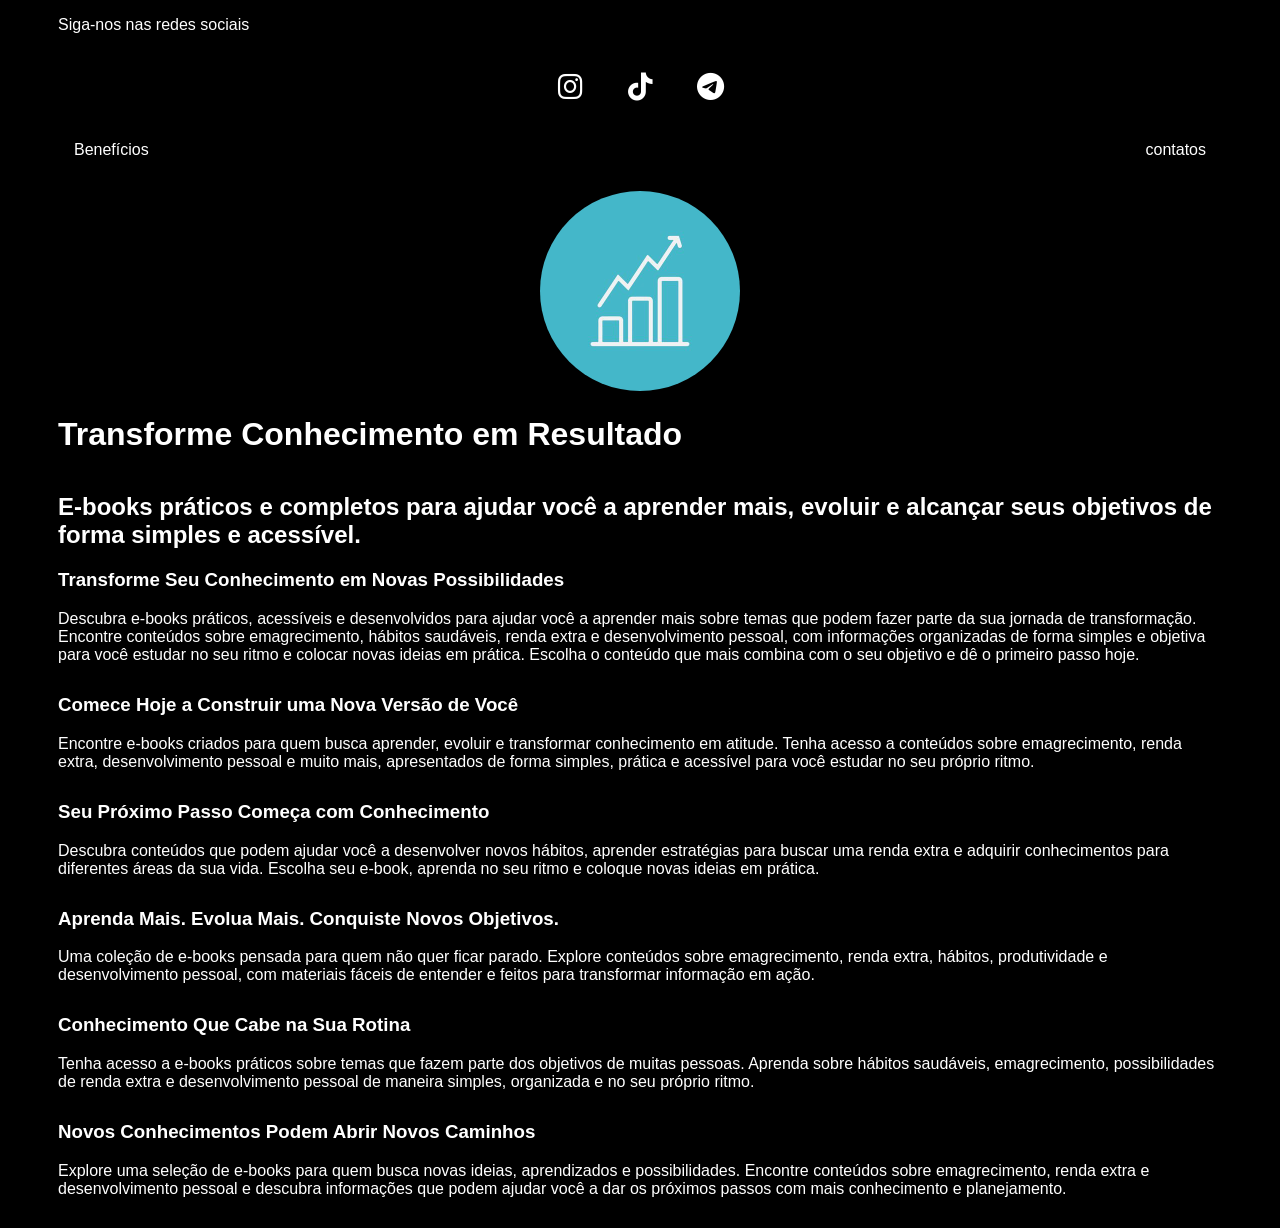
==== index.html @ dc4a3bb4 "Meu primeiro site" ====
<!DOCTYPE html>
<html lang="en">
<head>
    <meta charset="UTF-8">

    <meta http-equiv="X-UA-Compatible" content="IE=edge">

    <meta name="viewport" content="width=device-width, initial-scale=1.0">

    <title>Transforme Conhecimento em Resultado</title>

    <link rel="stylesheet" href="index.css">

    <!-- Font Awesome -->
    <link rel="stylesheet"
          href="https://cdnjs.cloudflare.com/ajax/libs/font-awesome/6.5.2/css/all.min.css">
</head>

<body>
    <div class="container"
        <footer>
        <p>Siga-nos nas redes sociais</p>

        <div class="social-icons">

            <a href="https://www.instagram.com/mundo_do_e_book/" target="_blank">
                <i class="fa-brands fa-instagram"></i>
            </a>

            <a href="https://www.tiktok.com/@mundo.dos.ebooks3" target="_blank">
                <i class="fa-brands fa-tiktok"></i>
            </a>

            <a href="https://t.me/mundodosebooks" target="_blank">
    <i class="fa-brands fa-telegram"></i>
            </a>
        </div>
    </footer>
</html>
  <nav>
    <ul>
        <li>
            <a href=file:///c%3A/Users/GAMER/Documents/easy-portfolio/index.html>Benefícios</a>
        </li>
        <li>
            <a href="contact.html">contatos</a>
        </li>
    </ul>
  </nav>

            
</nav>
  <header>
    <div class="center">
        <img src="./img/29b3nqD1_400x400.jpg" alt="">
    </div>
    <h1>Transforme Conhecimento em Resultado</h1>
    <h2>E-books práticos e completos para ajudar você a aprender mais, evoluir e alcançar seus objetivos de forma simples e acessível.
</h2>
  </header>
  <main>
<section>
    <h3>Transforme Seu Conhecimento em Novas Possibilidades</h3>
    <p>
        Descubra e-books práticos, acessíveis e desenvolvidos para ajudar você a aprender mais sobre temas que podem fazer parte da sua jornada de transformação. Encontre conteúdos sobre emagrecimento, hábitos saudáveis, renda extra e desenvolvimento pessoal, com informações organizadas de forma simples e objetiva para você estudar no seu ritmo e colocar novas ideias em prática. Escolha o conteúdo que mais combina com o seu objetivo e dê o primeiro passo hoje.
    </p>
    <h3>Comece Hoje a Construir uma Nova Versão de Você</h3>
        <p>
            Encontre e-books criados para quem busca aprender, evoluir e transformar conhecimento em atitude. Tenha acesso a conteúdos sobre emagrecimento, renda extra, desenvolvimento pessoal e muito mais, apresentados de forma simples, prática e acessível para você estudar no seu próprio ritmo.
        </p>

    <h3>Seu Próximo Passo Começa com Conhecimento</h3>
    <p>
    Descubra conteúdos que podem ajudar você a desenvolver novos hábitos, aprender estratégias para buscar uma renda extra e adquirir conhecimentos para diferentes áreas da sua vida. Escolha seu e-book, aprenda no seu ritmo e coloque novas ideias em prática.
    </p>
    <h3> Aprenda Mais. Evolua Mais. Conquiste Novos Objetivos. </h3>
        <p>
            Uma coleção de e-books pensada para quem não quer ficar parado. Explore conteúdos sobre emagrecimento, renda extra, hábitos, produtividade e desenvolvimento pessoal, com materiais fáceis de entender e feitos para transformar informação em ação.
        </p>
    <h3>Conhecimento Que Cabe na Sua Rotina</h3>
    <p>
        Tenha acesso a e-books práticos sobre temas que fazem parte dos objetivos de muitas pessoas. Aprenda sobre hábitos saudáveis, emagrecimento, possibilidades de renda extra e desenvolvimento pessoal de maneira simples, organizada e no seu próprio ritmo.
    </p>
    <h3>Novos Conhecimentos Podem Abrir Novos Caminhos</h3>
    <p>
        Explore uma seleção de e-books para quem busca novas ideias, aprendizados e possibilidades. Encontre conteúdos sobre emagrecimento, renda extra e desenvolvimento pessoal e descubra informações que podem ajudar você a dar os próximos passos com mais conhecimento e planejamento.
    </p>
</section>
  </main>
    </div>

</body>
</html>
---- index.css ----
body {
color:white;
background-color: #202124;
font-family: Arial, Helvetica, sans-serif;
}

ul{
    display: flex;
    justify-content: space-between;
    list-style-type: none;
    align-items: center;
    padding: 16px
    ;
}

a{
    color: white;
    text-decoration: none;
}
img {
width: 200px;
height: 200px;
border-radius: 50%;
}

.center {
    text-align: center;
}

p{
font-family: Arial, Helvetica, sans-serif
}
h1 {
    margin-bottom: 30px;
}

h2 {
    margin-bottom: 20px;
}

p {
    margin-bottom: 25px;
}
h1 {
    margin-bottom: 40px;
}

p {
    margin-bottom: 30px;
}
footer {
    width: 100%;
    text-align: center;
}

.social-icons {
    display: flex;
    justify-content: center;
    align-items: center;
    gap: 25px;
    width: 100%;
    margin-left: auto;
    margin-right: auto;
}


.social-icons a {
    display: flex;
    justify-content: center;
    align-items: center;
    width: 45px;
    height: 45px;
    font-size: 28px;
}

.container{
    padding: 0px 50px;
}
nav a:hover{
color:5BBE42;
}
body {
    background-color: black; color: white;
}
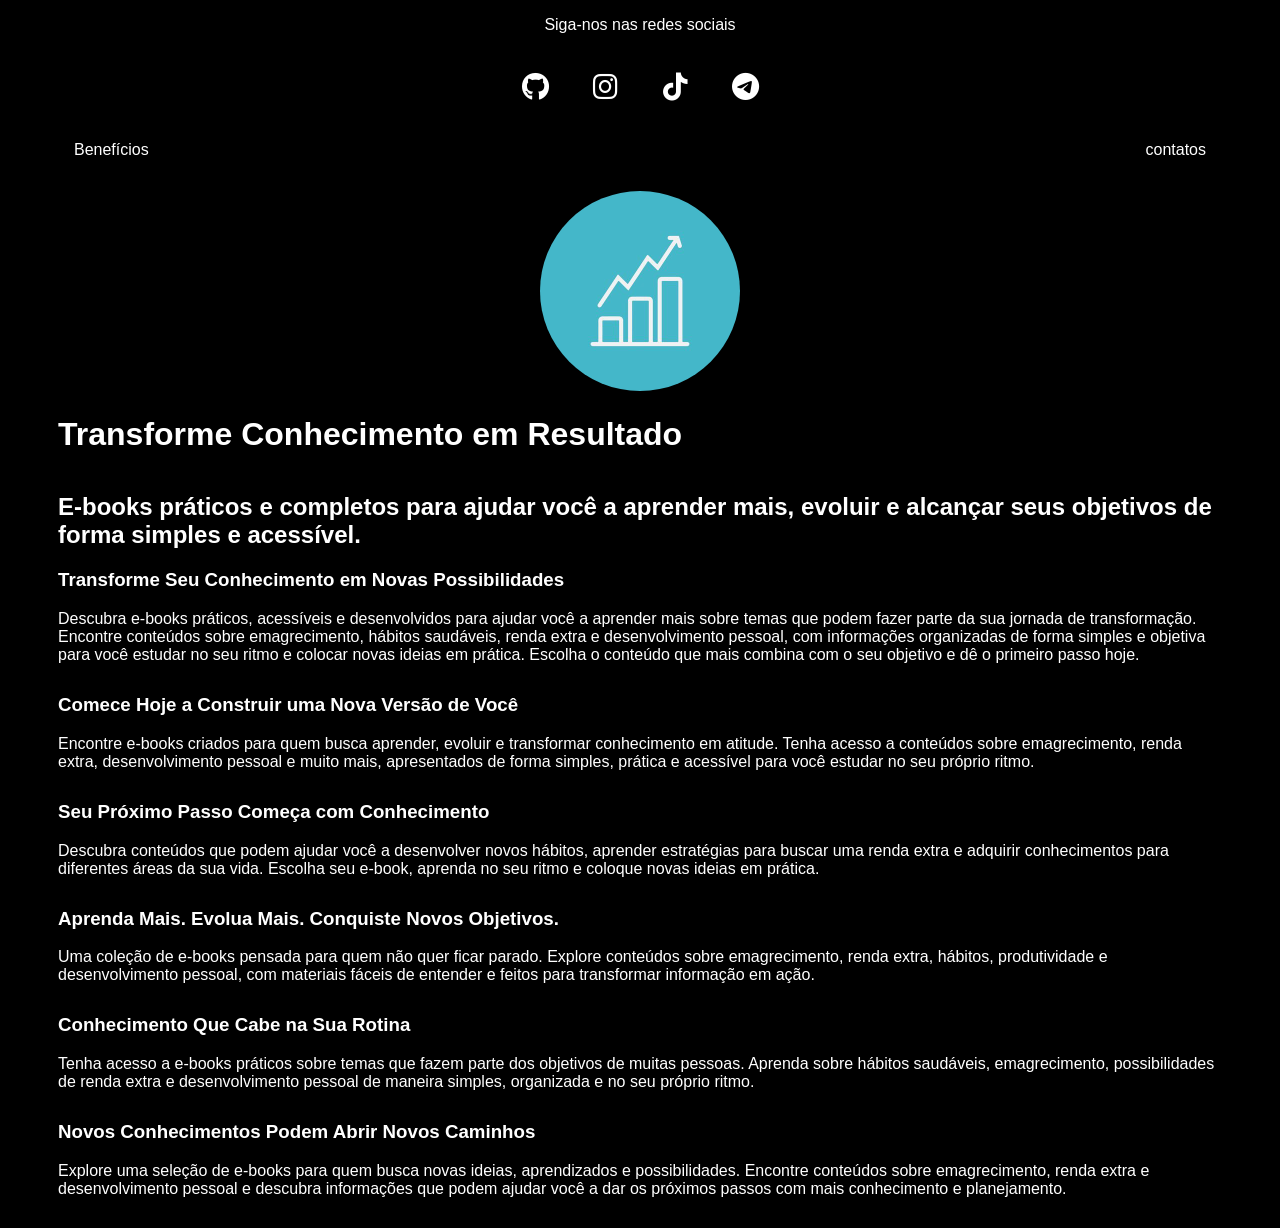
==== commit 8a9faa5a: "Add files via upload" ====
--- a/index.html
+++ b/index.html
@@ -1,93 +1,96 @@
-<!DOCTYPE html>
-<html lang="en">
-<head>
-    <meta charset="UTF-8">
-
-    <meta http-equiv="X-UA-Compatible" content="IE=edge">
-
-    <meta name="viewport" content="width=device-width, initial-scale=1.0">
-
-    <title>Transforme Conhecimento em Resultado</title>
-
-    <link rel="stylesheet" href="index.css">
-
-    <!-- Font Awesome -->
-    <link rel="stylesheet"
-          href="https://cdnjs.cloudflare.com/ajax/libs/font-awesome/6.5.2/css/all.min.css">
-</head>
-
-<body>
-    <div class="container"
-        <footer>
-        <p>Siga-nos nas redes sociais</p>
-
-        <div class="social-icons">
-
-            <a href="https://www.instagram.com/mundo_do_e_book/" target="_blank">
-                <i class="fa-brands fa-instagram"></i>
-            </a>
-
-            <a href="https://www.tiktok.com/@mundo.dos.ebooks3" target="_blank">
-                <i class="fa-brands fa-tiktok"></i>
-            </a>
-
-            <a href="https://t.me/mundodosebooks" target="_blank">
-    <i class="fa-brands fa-telegram"></i>
-            </a>
-        </div>
-    </footer>
-</html>
-  <nav>
-    <ul>
-        <li>
-            <a href=file:///c%3A/Users/GAMER/Documents/easy-portfolio/index.html>Benefícios</a>
-        </li>
-        <li>
-            <a href="contact.html">contatos</a>
-        </li>
-    </ul>
-  </nav>
-
-            
-</nav>
-  <header>
-    <div class="center">
-        <img src="./img/29b3nqD1_400x400.jpg" alt="">
-    </div>
-    <h1>Transforme Conhecimento em Resultado</h1>
-    <h2>E-books práticos e completos para ajudar você a aprender mais, evoluir e alcançar seus objetivos de forma simples e acessível.
-</h2>
-  </header>
-  <main>
-<section>
-    <h3>Transforme Seu Conhecimento em Novas Possibilidades</h3>
-    <p>
-        Descubra e-books práticos, acessíveis e desenvolvidos para ajudar você a aprender mais sobre temas que podem fazer parte da sua jornada de transformação. Encontre conteúdos sobre emagrecimento, hábitos saudáveis, renda extra e desenvolvimento pessoal, com informações organizadas de forma simples e objetiva para você estudar no seu ritmo e colocar novas ideias em prática. Escolha o conteúdo que mais combina com o seu objetivo e dê o primeiro passo hoje.
-    </p>
-    <h3>Comece Hoje a Construir uma Nova Versão de Você</h3>
-        <p>
-            Encontre e-books criados para quem busca aprender, evoluir e transformar conhecimento em atitude. Tenha acesso a conteúdos sobre emagrecimento, renda extra, desenvolvimento pessoal e muito mais, apresentados de forma simples, prática e acessível para você estudar no seu próprio ritmo.
-        </p>
-
-    <h3>Seu Próximo Passo Começa com Conhecimento</h3>
-    <p>
-    Descubra conteúdos que podem ajudar você a desenvolver novos hábitos, aprender estratégias para buscar uma renda extra e adquirir conhecimentos para diferentes áreas da sua vida. Escolha seu e-book, aprenda no seu ritmo e coloque novas ideias em prática.
-    </p>
-    <h3> Aprenda Mais. Evolua Mais. Conquiste Novos Objetivos. </h3>
-        <p>
-            Uma coleção de e-books pensada para quem não quer ficar parado. Explore conteúdos sobre emagrecimento, renda extra, hábitos, produtividade e desenvolvimento pessoal, com materiais fáceis de entender e feitos para transformar informação em ação.
-        </p>
-    <h3>Conhecimento Que Cabe na Sua Rotina</h3>
-    <p>
-        Tenha acesso a e-books práticos sobre temas que fazem parte dos objetivos de muitas pessoas. Aprenda sobre hábitos saudáveis, emagrecimento, possibilidades de renda extra e desenvolvimento pessoal de maneira simples, organizada e no seu próprio ritmo.
-    </p>
-    <h3>Novos Conhecimentos Podem Abrir Novos Caminhos</h3>
-    <p>
-        Explore uma seleção de e-books para quem busca novas ideias, aprendizados e possibilidades. Encontre conteúdos sobre emagrecimento, renda extra e desenvolvimento pessoal e descubra informações que podem ajudar você a dar os próximos passos com mais conhecimento e planejamento.
-    </p>
-</section>
-  </main>
-    </div>
-
-</body>
+<!DOCTYPE html>
+<html lang="en">
+<head>
+    <meta charset="UTF-8">
+
+    <meta http-equiv="X-UA-Compatible" content="IE=edge">
+
+    <meta name="viewport" content="width=device-width, initial-scale=1.0">
+
+    <title>Transforme Conhecimento em Resultado</title>
+
+    <link rel="stylesheet" href="index.css">
+
+    <!-- Font Awesome -->
+    <link rel="stylesheet"
+          href="https://cdnjs.cloudflare.com/ajax/libs/font-awesome/6.5.2/css/all.min.css">
+</head>
+
+<body>
+    <div class="container">
+        <footer>
+        <p>Siga-nos nas redes sociais</p>            
+
+        <div class="social-icons">
+
+            <a href="https://github.com/noahsousacontato-oss" target="_blank">
+    <i class="fa-brands fa-github"></i>
+</a>
+
+            <a href="https://www.instagram.com/mundo_do_e_book/" target="_blank">
+                <i class="fa-brands fa-instagram"></i>
+            </a>
+
+            <a href="https://www.tiktok.com/@mundo.dos.ebooks3" target="_blank">
+                <i class="fa-brands fa-tiktok"></i>
+            </a>
+
+            <a href="https://t.me/mundodosebooks" target="_blank">
+    <i class="fa-brands fa-telegram"></i>
+            </a>
+        </div>
+    </footer>
+</html>
+  <nav>
+    <ul>
+        <li>
+            <a href=file:///c%3A/Users/GAMER/Documents/easy-portfolio/index.html>Benefícios</a>
+        </li>
+        <li>
+            <a href="contact.html">contatos</a>
+        </li>
+    </ul>
+  </nav>
+
+            
+</nav>
+  <header>
+    <div class="center">
+        <img src="./img/29b3nqD1_400x400.jpg" alt="">
+    </div>
+    <h1>Transforme Conhecimento em Resultado</h1>
+    <h2>E-books práticos e completos para ajudar você a aprender mais, evoluir e alcançar seus objetivos de forma simples e acessível.
+</h2>
+  </header>
+  <main>
+<section>
+    <h3>Transforme Seu Conhecimento em Novas Possibilidades</h3>
+    <p>
+        Descubra e-books práticos, acessíveis e desenvolvidos para ajudar você a aprender mais sobre temas que podem fazer parte da sua jornada de transformação. Encontre conteúdos sobre emagrecimento, hábitos saudáveis, renda extra e desenvolvimento pessoal, com informações organizadas de forma simples e objetiva para você estudar no seu ritmo e colocar novas ideias em prática. Escolha o conteúdo que mais combina com o seu objetivo e dê o primeiro passo hoje.
+    </p>
+    <h3>Comece Hoje a Construir uma Nova Versão de Você</h3>
+        <p>
+            Encontre e-books criados para quem busca aprender, evoluir e transformar conhecimento em atitude. Tenha acesso a conteúdos sobre emagrecimento, renda extra, desenvolvimento pessoal e muito mais, apresentados de forma simples, prática e acessível para você estudar no seu próprio ritmo.
+        </p>
+
+    <h3>Seu Próximo Passo Começa com Conhecimento</h3>
+    <p>
+    Descubra conteúdos que podem ajudar você a desenvolver novos hábitos, aprender estratégias para buscar uma renda extra e adquirir conhecimentos para diferentes áreas da sua vida. Escolha seu e-book, aprenda no seu ritmo e coloque novas ideias em prática.
+    </p>
+    <h3> Aprenda Mais. Evolua Mais. Conquiste Novos Objetivos. </h3>
+        <p>
+            Uma coleção de e-books pensada para quem não quer ficar parado. Explore conteúdos sobre emagrecimento, renda extra, hábitos, produtividade e desenvolvimento pessoal, com materiais fáceis de entender e feitos para transformar informação em ação.
+        </p>
+    <h3>Conhecimento Que Cabe na Sua Rotina</h3>
+    <p>
+        Tenha acesso a e-books práticos sobre temas que fazem parte dos objetivos de muitas pessoas. Aprenda sobre hábitos saudáveis, emagrecimento, possibilidades de renda extra e desenvolvimento pessoal de maneira simples, organizada e no seu próprio ritmo.
+    </p>
+    <h3>Novos Conhecimentos Podem Abrir Novos Caminhos</h3>
+    <p>
+        Explore uma seleção de e-books para quem busca novas ideias, aprendizados e possibilidades. Encontre conteúdos sobre emagrecimento, renda extra e desenvolvimento pessoal e descubra informações que podem ajudar você a dar os próximos passos com mais conhecimento e planejamento.
+    </p>
+</section>
+  </main>
+    </div>
+</body>
 </html>
--- a/index.css
+++ b/index.css
@@ -1,84 +1,105 @@
-body {
-color:white;
-background-color: #202124;
-font-family: Arial, Helvetica, sans-serif;
-}
-
-ul{
-    display: flex;
-    justify-content: space-between;
-    list-style-type: none;
-    align-items: center;
-    padding: 16px
-    ;
-}
-
-a{
-    color: white;
-    text-decoration: none;
-}
-img {
-width: 200px;
-height: 200px;
-border-radius: 50%;
-}
-
-.center {
-    text-align: center;
-}
-
-p{
-font-family: Arial, Helvetica, sans-serif
-}
-h1 {
-    margin-bottom: 30px;
-}
-
-h2 {
-    margin-bottom: 20px;
-}
-
-p {
-    margin-bottom: 25px;
-}
-h1 {
-    margin-bottom: 40px;
-}
-
-p {
-    margin-bottom: 30px;
-}
-footer {
-    width: 100%;
-    text-align: center;
-}
-
-.social-icons {
-    display: flex;
-    justify-content: center;
-    align-items: center;
-    gap: 25px;
-    width: 100%;
-    margin-left: auto;
-    margin-right: auto;
-}
-
-
-.social-icons a {
-    display: flex;
-    justify-content: center;
-    align-items: center;
-    width: 45px;
-    height: 45px;
-    font-size: 28px;
-}
-
-.container{
-    padding: 0px 50px;
-}
-nav a:hover{
-color:5BBE42;
-}
-body {
-    background-color: black; color: white;
-}
+body {
+color:white;
+background-color: #202124;
+font-family: Arial, Helvetica, sans-serif;
+}
+
+ul{
+    display: flex;
+    justify-content: space-between;
+    list-style-type: none;
+    align-items: center;
+    padding: 16px
+    ;
+}
+
+a{
+    color: white;
+    text-decoration: none;
+}
+img {
+width: 200px;
+height: 200px;
+border-radius: 50%;
+}
+
+.center {
+    text-align: center;
+}
+
+p{
+font-family: Arial, Helvetica, sans-serif
+}
+h1 {
+    margin-bottom: 30px;
+}
+
+h2 {
+    margin-bottom: 20px;
+}
+
+p {
+    margin-bottom: 25px;
+}
+h1 {
+    margin-bottom: 40px;
+}
+
+p {
+    margin-bottom: 30px;
+}
+footer {
+    width: 100%;
+    text-align: center;
+}
+
+.social-icons {
+    display: flex;
+    justify-content: center;
+    align-items: center;
+    gap: 25px;
+    width: 100%;
+    margin-left: auto;
+    margin-right: auto;
+}
+
+
+.social-icons a {
+    display: flex;
+    justify-content: center;
+    align-items: center;
+    width: 45px;
+    height: 45px;
+    font-size: 28px;
+}
+
+.container{
+    padding: 0px 50px;
+}
+nav a:hover{
+color:5BBE42;
+}
+body {
+    background-color: black; color: white;
+}
+
+.links {
+    display: flex;
+    flex-direction: column;
+    align-items: center;
+    gap: 15px;
+    margin-top: 30px;
+}
+
+.botao {
+    background-color: white;
+    color: black;
+    padding: 15px 30px;
+    border-radius: 8px;
+    text-decoration: none;
+    font-weight: bold;
+}
+
+.botao:hover {
+    opacity: 0.8;
+}
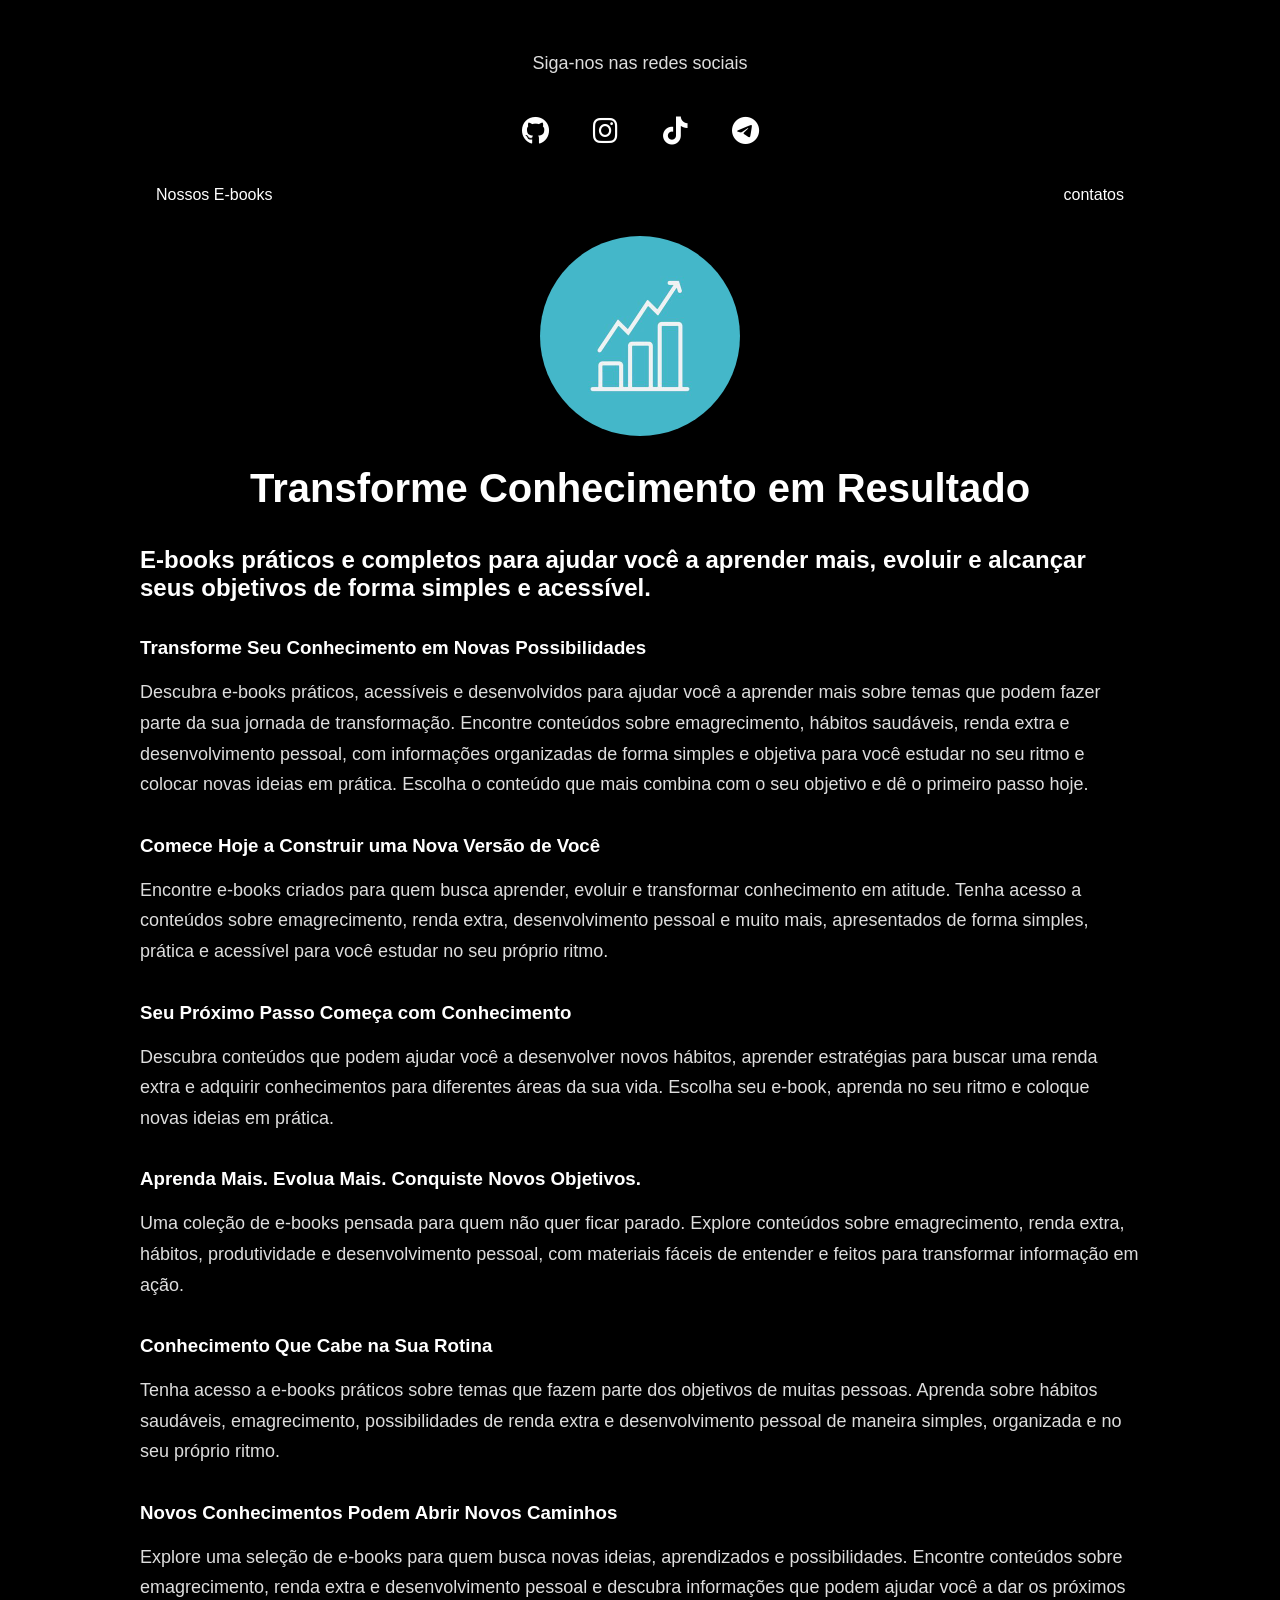
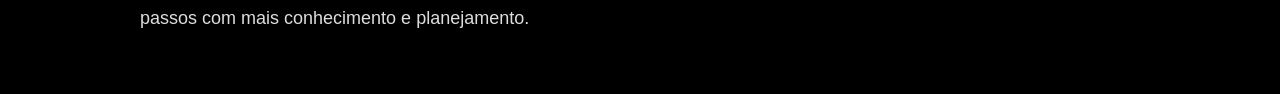
==== commit 332c8f9f: "Add files via upload" ====
--- a/index.html
+++ b/index.html
@@ -44,8 +44,8 @@
   <nav>
     <ul>
         <li>
-            <a href=file:///c%3A/Users/GAMER/Documents/easy-portfolio/index.html>Benefícios</a>
-        </li>
+    <a href="ebooks.html">Nossos E-books</a>
+</li>
         <li>
             <a href="contact.html">contatos</a>
         </li>
@@ -64,6 +64,7 @@
   </header>
   <main>
 <section>
+</a>
     <h3>Transforme Seu Conhecimento em Novas Possibilidades</h3>
     <p>
         Descubra e-books práticos, acessíveis e desenvolvidos para ajudar você a aprender mais sobre temas que podem fazer parte da sua jornada de transformação. Encontre conteúdos sobre emagrecimento, hábitos saudáveis, renda extra e desenvolvimento pessoal, com informações organizadas de forma simples e objetiva para você estudar no seu ritmo e colocar novas ideias em prática. Escolha o conteúdo que mais combina com o seu objetivo e dê o primeiro passo hoje.
@@ -93,4 +94,4 @@
   </main>
     </div>
 </body>
-</html>+</html>
--- a/index.css
+++ b/index.css
@@ -102,4 +102,40 @@
 
 .botao:hover {
     opacity: 0.8;
-}+}
+body {
+    background-color: black;
+    color: white;
+}
+body {
+    background-color: black;
+    color: white;
+    font-family: Arial, Helvetica, sans-serif;
+    margin: 0;
+}
+
+.container {
+    max-width: 1000px;
+    margin: 0 auto;
+    padding: 30px 40px;
+}
+
+h1 {
+    font-size: 40px;
+    text-align: center;
+    margin-bottom: 30px;
+}
+
+h2, h3 {
+    margin-top: 35px;
+    margin-bottom: 15px;
+}
+
+p {
+    font-size: 18px;
+    line-height: 1.7;
+    color: #dddddd;
+}
+.container {
+    padding: 30px 40px;
+}
